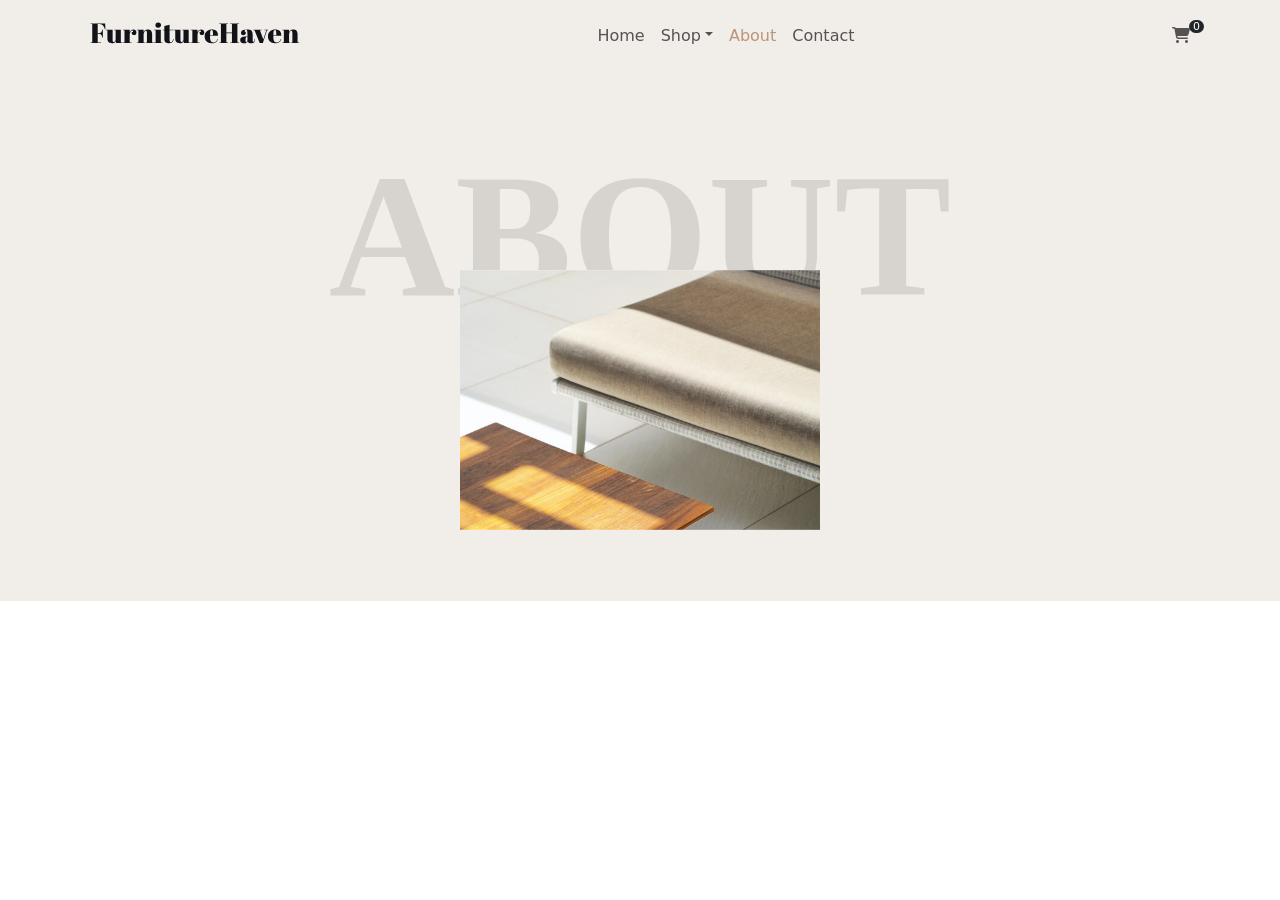
==== about.html @ 2a83204d "add new" ====
<!DOCTYPE html>
<html lang="en">

<head>
  <meta charset="UTF-8" />
  <meta name="viewport" content="width=device-width, initial-scale=1.0" />
  <title>About</title>
  <link rel="stylesheet" href="css/bootstrap.min.css" />
  <link rel="stylesheet" href="https://cdnjs.cloudflare.com/ajax/libs/font-awesome/6.5.2/css/all.min.css" />
  <link rel="stylesheet" href="css/allpage.css">
</head>

<body>

  <div class="main_1">

    <!------------------- header -------------------->

    <nav class="navbar navbar-expand-md header">
      <div class="container">

        <ul class=" one_2 navbar-nav align-items-center">
          <li class="nav-item"><a href="" class="nav-link">
              <img src="images/logo.svg" alt="">
            </a></li>
        </ul>

        <ul class="navbar-nav align-items-center">
          <li class="nav-item"><a href="home.html" class="nav-link">Home</a></li>
          <li class="nav-item dropdown">
            <a href="shop.html" class="nav-link dropdown-toggle" data-bs-toggle="dropdown"
                aria-expanded="false">Shop</a>
            <ul class="dropdown-menu">
                <li><a class="dropdown-item" href="living.html">Living</a></li>
                <li><a class="dropdown-item" href="office.html">Office</a></li>
                <li><a class="dropdown-item" href="bedroom.html">Bedroom</a></li>
                <li><a class="dropdown-item" href="Dining.html">Dining</a></li>
            </ul>
        </li>
          <li class="nav-item"><a href="about.html" class="nav-link" title="color">About</a></li>
          <li class="nav-item"><a href="contact.html" class="nav-link">Contact</a></li>
        </ul>

        <ul class="navbar-nav">
          <li class="nav-item"><a href="" class="nav-link">
              <span class="px-1 rounded-pill bg-dark text-white to">0</span>
              <i class="fa-solid fa-cart-shopping"></i>
            </a></li>
          <!-- <li class="nav-item"><a href="" class="nav-link">𝕯!¥@</a></li> -->
        </ul>

      </div>
    </nav>

    <!-------------------- main section -------------------->

    <div class="aboutmain">
      <div class="textmain d-flex justify-content-center align-items-center ">
        <h1 class="color">
          About
        </h1>
      </div>

      <div class="image11 d-flex justify-content-center">
        <img src="images/bg-11.jpg" alt="" class="bg11 d-flex justify-content-center">
      </div>

    </div>

  </div>

  <!------------------ Abotu Second section -------------------->




<!-------------------- scroll button -------------------->

  <buttom class="btntop text-white"><i class="fa-solid fa-chevron-up"></i></buttom>

  <script src="js/bootstrap.bundle.min.js"></script>
  <script src="js/jquery-3.7.1.min.js"></script>

  <script>
    $(window).scroll(function () {
        if ($(this).scrollTop() >= 100) {
          $(".btntop").fadeIn(200);
        } else {
          $(".btntop").fadeOut(200);
        }
      });
      $(".btntop").click(function () {     
        $("body,html").animate(
          {
            scrollTop: 0,
          },
          500
        );
      });

    
    </script>
    


</body>
</html>
---- css/allpage.css ----
/*Font-family Abril Fatface */
@import url("https://fonts.googleapis.com/css2?family=Abril+Fatface&family=Poppins:ital,wght@0,100;0,200;0,300;0,400;0,500;0,600;0,700;0,800;0,900;1,100;1,200;1,300;1,400;1,500;1,600;1,700;1,800;1,900&display=swap");

/* Font-family  poppins */
@import url("https://fonts.googleapis.com/css2?family=Poppins:ital,wght@0,100;0,200;0,300;0,400;0,500;0,600;0,700;0,800;0,900;1,100;1,200;1,300;1,400;1,500;1,600;1,700;1,800;1,900&display=swap");

@import url("https://fonts.googleapis.com/css2?family=Nunito+Sans:ital,opsz,wght@0,6..12,200..1000;1,6..12,200..1000&display=swap");

@font-face {
  font-family: "poppins";
  src: url("https://fonts.googleapis.com/css2?family=Nunito+Sans:ital,opsz,wght@0,6..12,200..1000;1,6..12,200..1000&display=swap");
}

@font-face {
  font-family: "Abril-fatface";
  src: url("https://fonts.googleapis.com/css2?family=Abril+Fatface&family=Poppins:ital,wght@0,100;0,200;0,300;0,400;0,500;0,600;0,700;0,800;0,900;1,100;1,200;1,300;1,400;1,500;1,600;1,700;1,800;1,900&display=swap");
}



/******************** Header ********************/

.header {
  background-color: #f1eeea;
}

.to {
  position: relative;
  right: 0;
  left: 37px;
  bottom: 11px;
  font-size: 11px;
}

a[title="color"] {
  color: #bc9578;
}

.dropdown-menu {
  border-top: 2px solid #bc9578;
  border-left: none;
  border-right: none;
  border-bottom: none;
  width: 200px;
  border-radius: 0;
}

.navbar-nav .dropdown:hover .dropdown-menu {
  display: block;
  opacity: 1;
}

.navbar-nav .dropdown-item {
  padding: 10px 15px;
}

.navbar-nav .dropdown-item:hover {
  background-color: transparent;
  color: #bc9578;
}

/******************** Home Page ********************/

/******************** Main Section ********************/

.main {
  height: 800px;
  background-color: #f1eeea;
}

.textmain {
  position: relative;
  top: 100px;
}

.textmain .color {
  color: #d7d4d0;
  font-family: "Abril-fatface";
  font-size: 175px;
  line-height: 0.75em;
  font-weight: bold;
}

.image {
  position: relative;
  top: 30px;
}

.img {
  height: 450px;
  width: 450px;
  z-index: 1;
}

/******************** About Section ********************/

.about {
  -border: 1px solid red;
  height: 550px;
  background-color: #f1eeea;
  display: flex;
}

.left {
  width: 50%;
  text-align: end;
  -border: 1px solid red;
}

.lefttext {
  padding: 30px;
  box-sizing: border-box;
}

.ap {
  color: #b89b86;
  font-weight: 400;
  font-size: 18px;
  font-family: "poppins";
}

.h1a {
  font-weight: bold;
  font-family: "Abril-fatface";
}

.right {
  border-left: 1px solid rgba(128, 128, 128, 0.329);
  width: 50%;
}

.righttext {
  padding: 30px;
  padding-top: 170px;
  box-sizing: border-box;
}

.h2ri {
  font-weight: bold;
  font-family: "Abril-fatface";
}

.rip {
  font-family: "poppins";
  color: #6a6f78;
}

/******************** Lightning Solutions Section ********************/

.lightning {
  /* border: 1px solid red;
  height: 700px;
  width: 100%; */
  background-color: #f1eeea;
  overflow: hidden;
}

.lightningleft {
  -border: 1px solid green;
}

.textleftli {
  -border: 1px solid red;
  position: relative;
  top: 50px;
  -left: 30px;
  width: 70%;
}

.lp {
  color: #b89b86;
  font-weight: 400;
  font-size: 18px;
  font-family: "Poppins";
}

.lh {
  font-weight: 600;
  font-family: "Abril-fatface";
  font-size: 50px;
}

.lp1 {
  font-family: "poppins";
  color: #6a6f78;
}

.btn {
  border-radius: 0;
  letter-spacing: 2px;
  font-family: "poppins";
}

.lightningright {
  -border: 1px solid red;
  background: url(/images/bg-05.jpg);
  background-size: 65% 100%;
  background-repeat: no-repeat;
  background-position: right;
}

.lightningright .w {
  padding-top: 110px;
  width: 60%;
  box-sizing: border-box;
}

/******************* Table and Chair Sets **********************/

.TACS {
  -border: 1px solid red;
  height: 650px;
  background: linear-gradient(rgba(0, 0, 0, 0.3), rgba(0, 0, 0, 0.3)),
    url(/images/bg-07.jpg);
  background-position: center left;
  background-repeat: no-repeat;
  background-size: cover;
  background-attachment: fixed;
  position: relative;
}

.tacstext {
  -border: 1px solid red;
  width: 50%;
  position: absolute;
  right: 0;
  top: 150px;
}

.TACS-p {
  font-family: "poppins";
}

.TACS-h1 {
  line-height: 0.85em;
  text-transform: uppercase;
  font-size: 4.25rem;
  font-family: "Abril Fatface";
  letter-spacing: 10px 10px;
}

.TACS-h3 {
  line-height: 1.2em;
  font-family: "Abril Fatface";
  font-size: 1.75rem;
}

.btnb1:hover {
  background-color: white;
  color: black !important;
}

/******************* Popular Products **********************/

.Popular {
  height: 850px;
  background-color: #f1eeea;
  -border: 1px solid red;
}

.top {
  -border: 1px solid red;
  height: 200px;
}

.top-p {
  color: #b89b86;
  font-size: 18px;
  text-transform: uppercase;
  letter-spacing: 2px;
  font-family: "poppins";
}

.top-h1 {
  line-height: 0.85em;
  text-transform: uppercase;
  font-size: 4.25rem;
  font-family: "Abril Fatface";
  letter-spacing: 10px 10px;
  font-weight: 400;
}

.textP {
  font-size: 14px;
  font-family: "poppins";
  color: #6a6f78;
}

.texth2__ {
  font-family: "Abril Fatface";
  font-size: 20px;
}

.i {
  font-size: 14px;
  color: #b89b86;
}

.stfont {
  font-weight: 600;
  color: #6a6f78;
  font-size: 14px;
  font-family: "poppins";
}

.imgbox {
  position: relative;
}

.T3 {
  font-weight: 500;
  color: #6a6f78;
  background-color: #f1eeea;
  position: absolute;
  top: 20px;
  left: 15px;

}

.T33 {
  color: #6a6f78;
  background-color: #f1eeea;
  position: absolute;
  top: 15px;
  right: 15px;
  display: none;
}

.imgbox:hover .T33 {
  display: block;
}

/******************* Quality Craftsmanship **********************/

.qmain {
  height: 870px;
  background-color: #f1eeea;
  display: inline-block;
  width: 100%;
  -border: 1px solid red;
}

.qdiv {
  height: 60%;
  background-color: white;
}

.pqc {
  color: #b89b86;
  font-size: 18px;
  text-transform: uppercase;
  letter-spacing: 2px;
  font-family: "poppins";
  box-sizing: border-box;
  -border: 1px solid red;
  padding-right: 30px;
}

.h1dr {
  font-size: 45px;
  text-transform: uppercase;
  font-family: "Abril Fatface";
  -border: 1px solid red;
  font-size: 57px;
  font-weight: 400;
  line-height: 0.90em;
  box-sizing: border-box;
  padding: 30px;
  padding-top: 0;
}

.box2 {
  position: relative;
  right: 40px;
  top: 2px;
  bottom: 0;
  width: 580px;
  height: 590px;
  background-color: white;
  -border: 1px solid red;
}

.boxxx {
  -border: 1px solid red;
  height: 95%;
  box-sizing: border-box;
  padding: 70px;
}

.imgdiv {
  -border: 1px solid red;
  position: absolute;
  z-index: 1;
}

.imgRight {
  margin-left: -10px;
  -border: 1px solid red;
  object-fit: cover;
  height: 501.28PX;
}

.pbox {
  -border: 1px solid red;
  margin-bottom: 50px;
  box-sizing: border-box;
  padding: 30px;
}

.pcls {
  font-size: 16px;
  font-family: "poppins";
  color: #6a6f78;
}

.textxx {
  padding-top: 10px;
  box-sizing: border-box;
  -border: 1px solid red;
  font-family: "Abril Fatface";
  letter-spacing: 10px 10px;
  font-weight: 400;
  font-size: 50px;
}

/********************* Discover Your Perfect Set *********************/

.DYPS {
  -border: 1px solid red;
  height: 600px;
  background: linear-gradient(rgba(0, 0, 0, 0.3), rgba(0, 0, 0, 0.3)),
    url(/images/bg-03.jpg);
  background-position: center left;
  background-repeat: no-repeat;
  background-size: cover;
  background-attachment: fixed;
  position: relative;
  display: flex;
  justify-content: center;
  align-items: center;
}

.dypstexts {
  -border: 1px solid red;

  text-align: center;
}

.dyps-p {
  font-size: 18px;
  font-family: "poppins";
}

.dyps-h1 {
  line-height: 0.90em;
  font-size: 65px;
  text-transform: uppercase;
  font-family: "Abril Fatface";
}

/******************** Popular Products 2 ********************/

.Popular_1 {
  height: 770px;
  background-color: #f1eeea;
  -border: 1px solid green;
}

.Popular__2 {
  height: 650px;
  background-color: #f1eeea;
  -border: 1px solid red;
}

/********************* Explore *********************/

.Explore {
  -border: 1px solid red;
  height: 600px;
  background: linear-gradient(rgba(0, 0, 0, 0.3), rgba(0, 0, 0, 0.3)),
    url(/images/bg-02.jpg);
  background-position: center left;
  background-repeat: no-repeat;
  background-size: cover;
  background-attachment: fixed;
  position: relative;
  display: flex;
  justify-content: left;
  align-items: center;
}

.dypstexts {
  -border: 1px solid red;
  text-align: left;
}


/******************** footer ********************/

.footer {
  border-bottom: 1px solid #6a6f7850;
  height: 120px;
}

.h {
  color: #a47e62;
  font-size: 18px;
  font-weight: 400;
}

.icon {
  color: black;
  font-size: 18px;
}

.icon:hover {
  color: #a47e62;
}



/******************************** SHOP PAGE  ********************************/


.shopmain {
  height: 450px;
  background-color: #f1eeea;
}

.textmain .color {
  color: #d7d4d0;
  font-family: "Abril-fatface";
  font-size: 175px;
  line-height: 0.75em;
  font-weight: bold;
  text-transform: uppercase;
}

.Popular {
  height: fit-content;
  background-color: #f1eeea;
  -border: 1px solid red;
}


/******************************** ABOUT PAGE  ********************************/


.aboutmain {
  height: 530px;
  background-color: #f1eeea;
}

.image11 {
  position: relative;
  top: 60px;
}

.bg11 {
  height: 260px;
  width: 360px;
  z-index: 1;
}


/* scroll button */

.btntop {
  padding: 5px 8px;
  background: #a47e62;
  display: none;
  z-index: 10;
  position: fixed;
  bottom: 30px;
  right: 20px;
  cursor: pointer;
}
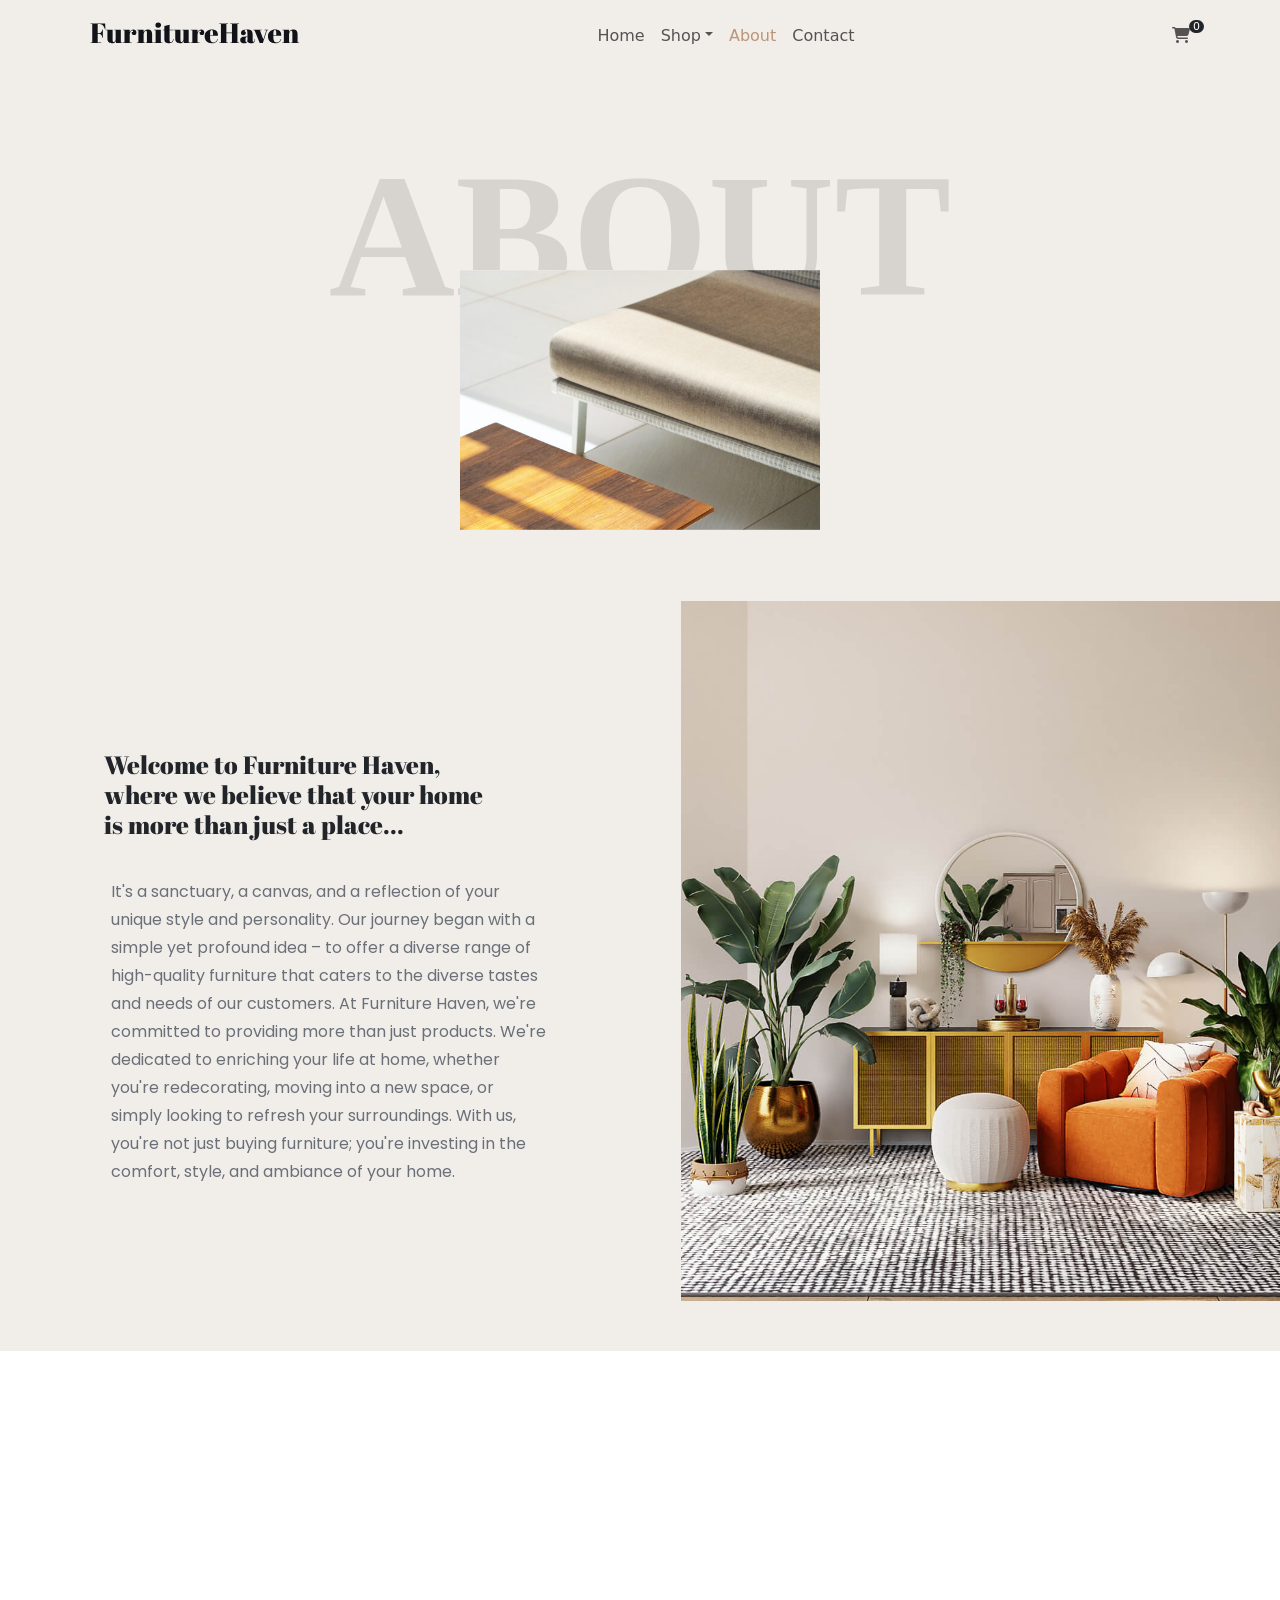
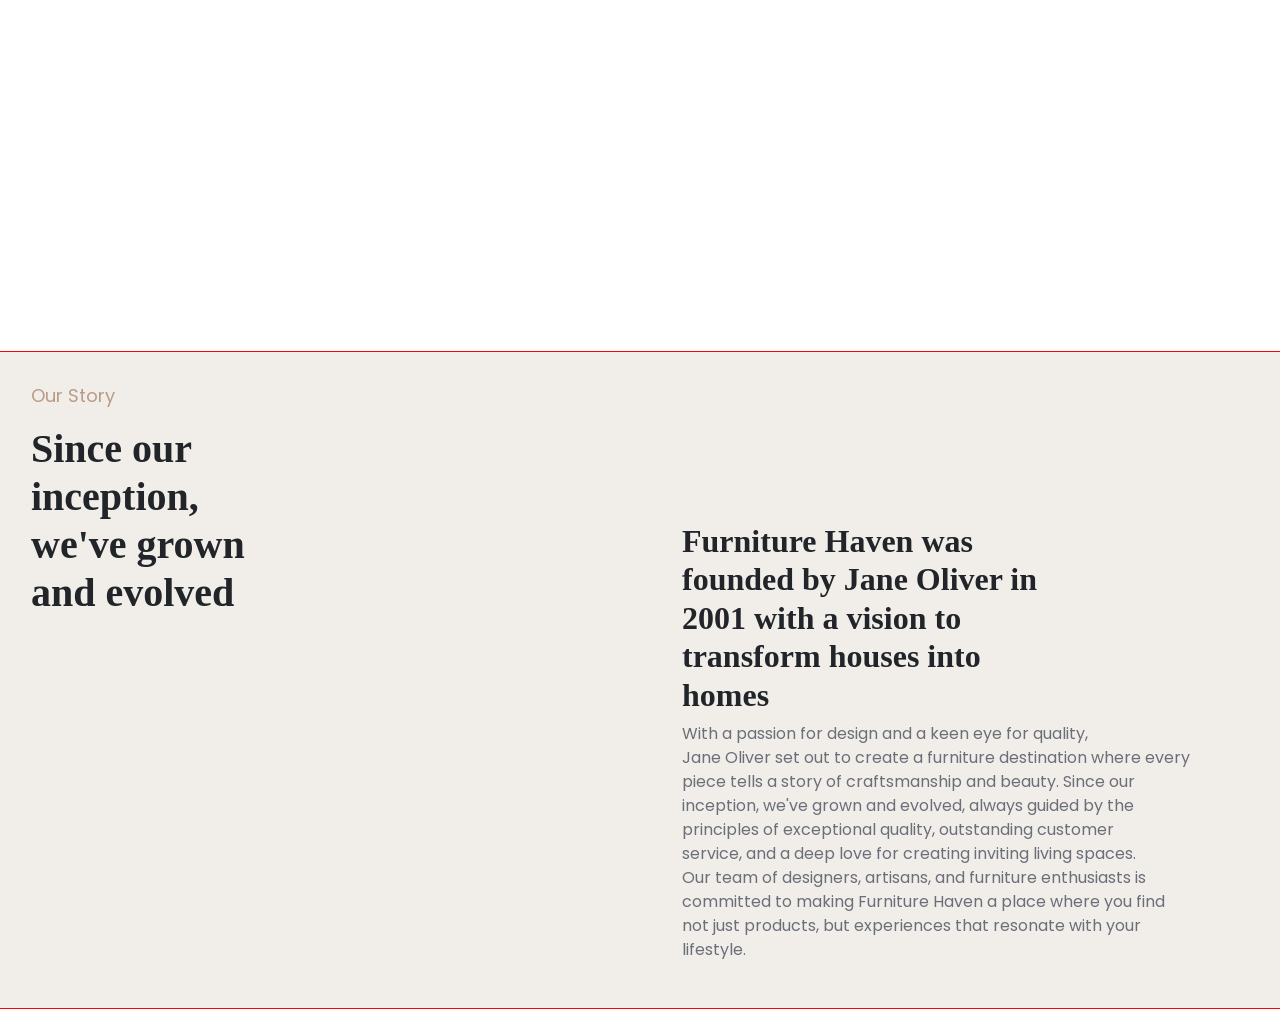
==== commit 58ee1bde: "about page add" ====
--- a/about.html
+++ b/about.html
@@ -1,95 +1,193 @@
 <!DOCTYPE html>
 <html lang="en">
-
-<head>
-  <meta charset="UTF-8" />
-  <meta name="viewport" content="width=device-width, initial-scale=1.0" />
-  <title>About</title>
-  <link rel="stylesheet" href="css/bootstrap.min.css" />
-  <link rel="stylesheet" href="https://cdnjs.cloudflare.com/ajax/libs/font-awesome/6.5.2/css/all.min.css" />
-  <link rel="stylesheet" href="css/allpage.css">
-</head>
-
-<body>
-
-  <div class="main_1">
-
-    <!------------------- header -------------------->
-
-    <nav class="navbar navbar-expand-md header">
-      <div class="container">
-
-        <ul class=" one_2 navbar-nav align-items-center">
-          <li class="nav-item"><a href="" class="nav-link">
-              <img src="images/logo.svg" alt="">
-            </a></li>
-        </ul>
-
-        <ul class="navbar-nav align-items-center">
-          <li class="nav-item"><a href="home.html" class="nav-link">Home</a></li>
-          <li class="nav-item dropdown">
-            <a href="shop.html" class="nav-link dropdown-toggle" data-bs-toggle="dropdown"
-                aria-expanded="false">Shop</a>
-            <ul class="dropdown-menu">
+  <head>
+    <meta charset="UTF-8" />
+    <meta name="viewport" content="width=device-width, initial-scale=1.0" />
+    <title>About</title>
+    <link rel="stylesheet" href="css/bootstrap.min.css" />
+    <link
+      rel="stylesheet"
+      href="https://cdnjs.cloudflare.com/ajax/libs/font-awesome/6.5.2/css/all.min.css"
+    />
+    <link rel="stylesheet" href="css/allpage.css" />
+  </head>
+
+  <body>
+    <div class="main_1">
+      <!------------------- header -------------------->
+
+      <nav class="navbar navbar-expand-md header">
+        <div class="container">
+          <ul class="one_2 navbar-nav align-items-center">
+            <li class="nav-item">
+              <a href="" class="nav-link">
+                <img src="images/logo.svg" alt="" />
+              </a>
+            </li>
+          </ul>
+
+          <ul class="navbar-nav align-items-center">
+            <li class="nav-item">
+              <a href="home.html" class="nav-link">Home</a>
+            </li>
+            <li class="nav-item dropdown">
+              <a
+                href="shop.html"
+                class="nav-link dropdown-toggle"
+                data-bs-toggle="dropdown"
+                aria-expanded="false"
+                >Shop</a
+              >
+              <ul class="dropdown-menu">
                 <li><a class="dropdown-item" href="living.html">Living</a></li>
                 <li><a class="dropdown-item" href="office.html">Office</a></li>
-                <li><a class="dropdown-item" href="bedroom.html">Bedroom</a></li>
+                <li>
+                  <a class="dropdown-item" href="bedroom.html">Bedroom</a>
+                </li>
                 <li><a class="dropdown-item" href="Dining.html">Dining</a></li>
-            </ul>
-        </li>
-          <li class="nav-item"><a href="about.html" class="nav-link" title="color">About</a></li>
-          <li class="nav-item"><a href="contact.html" class="nav-link">Contact</a></li>
-        </ul>
-
-        <ul class="navbar-nav">
-          <li class="nav-item"><a href="" class="nav-link">
-              <span class="px-1 rounded-pill bg-dark text-white to">0</span>
-              <i class="fa-solid fa-cart-shopping"></i>
-            </a></li>
-          <!-- <li class="nav-item"><a href="" class="nav-link">𝕯!¥@</a></li> -->
-        </ul>
-
-      </div>
-    </nav>
-
-    <!-------------------- main section -------------------->
-
-    <div class="aboutmain">
-      <div class="textmain d-flex justify-content-center align-items-center ">
-        <h1 class="color">
-          About
+              </ul>
+            </li>
+            <li class="nav-item">
+              <a href="about.html" class="nav-link" title="color">About</a>
+            </li>
+            <li class="nav-item">
+              <a href="contact.html" class="nav-link">Contact</a>
+            </li>
+          </ul>
+
+          <ul class="navbar-nav">
+            <li class="nav-item">
+              <a href="" class="nav-link">
+                <span class="px-1 rounded-pill bg-dark text-white to">0</span>
+                <i class="fa-solid fa-cart-shopping"></i>
+              </a>
+            </li>
+            <!-- <li class="nav-item"><a href="" class="nav-link">𝕯!¥@</a></li> -->
+          </ul>
+        </div>
+      </nav>
+
+      <!-------------------- main section -------------------->
+
+      <div class="aboutmain">
+        <div class="textmain d-flex justify-content-center align-items-center">
+          <h1 class="color">About</h1>
+        </div>
+
+        <div class="image11 d-flex justify-content-center">
+          <img
+            src="images/bg-11.jpg"
+            alt=""
+            class="bg11 d-flex justify-content-center"
+          />
+        </div>
+      </div>
+    </div>
+
+    <!------------------ Abotu Second section -------------------->
+
+    <div class="row ass">
+      <div class="col-md-6">
+        <div class="coltext">
+          <h5 class="h5A">
+            Welcome to Furniture Haven,<br />
+            where we believe that your home <br />
+            is more than just a place...
+          </h5>
+          <p class="pA">
+            It's a sanctuary, a canvas, and a reflection of your <br />
+            unique style and personality. Our journey began with a <br />
+            simple yet profound idea – to offer a diverse range of <br />
+            high-quality furniture that caters to the diverse tastes <br />
+            and needs of our customers. At Furniture Haven, we're <br />
+            committed to providing more than just products. We're <br />
+            dedicated to enriching your life at home, whether <br />
+            you're redecorating, moving into a new space, or <br />
+            simply looking to refresh your surroundings. With us, <br />
+            you're not just buying furniture; you're investing in the <br />
+            comfort, style, and ambiance of your home.
+          </p>
+        </div>
+      </div>
+      <div class="col-md-6">
+        <img src="images/bg-06.jpg" height="700" width="100%" alt="" />
+      </div>
+    </div>
+
+    <!-------------------- Discover Your Perfect Collections -------------------->
+
+    <div class="DYPC">
+      <div class="dypstexts">
+        <p class="text-white dyps-p pb-1 text-center">
+          Discover Your Perfect Collections
+        </p>
+        <h1 class="dyps-h1 text-white pb-3 text-center">
+          Furniture Haven <br />
+          understands the art<br />
+          of creating spaces <br />
+          that inspire <br />
+          emotions...
         </h1>
       </div>
-
-      <div class="image11 d-flex justify-content-center">
-        <img src="images/bg-11.jpg" alt="" class="bg11 d-flex justify-content-center">
-      </div>
-
-    </div>
-
-  </div>
-
-  <!------------------ Abotu Second section -------------------->
-
-
-
-
-<!-------------------- scroll button -------------------->
-
-  <buttom class="btntop text-white"><i class="fa-solid fa-chevron-up"></i></buttom>
-
-  <script src="js/bootstrap.bundle.min.js"></script>
-  <script src="js/jquery-3.7.1.min.js"></script>
-
-  <script>
-    $(window).scroll(function () {
+    </div>
+
+    <!-------------------- About Our Story -------------------->
+
+    <div class="row AOS">
+      <div class="col-md-6 AOSL">
+        <div class="lefttext">
+          <p class="ap">Our Story</p>
+          <h1 class="h1a">
+            Since our <br />
+            inception, <br />
+            we've grown <br />
+            and evolved
+          </h1>
+        </div>
+      </div>
+      <div class="col-md-6">
+        <div class="righttext">
+          <h2 class="h2ri">
+            Furniture Haven was<br />
+            founded by Jane Oliver in <br />
+            2001 with a vision to <br />
+            transform houses into <br />
+            homes
+          </h2>
+          <p class="rip">
+            With a passion for design and a keen eye for quality, <br />Jane
+            Oliver set out to create a furniture destination where every <br />
+            piece tells a story of craftsmanship and beauty. Since our <br />
+            inception, we've grown and evolved, always guided by the <br />
+            principles of exceptional quality, outstanding customer <br />
+            service, and a deep love for creating inviting living spaces. <br />
+            Our team of designers, artisans, and furniture enthusiasts is <br />
+            committed to making Furniture Haven a place where you find <br />not
+            just products, but experiences that resonate with your <br />
+            lifestyle.
+          </p>
+        </div>
+      </div>
+    </div>
+
+    <!-------------------- scroll button -------------------->
+
+    <buttom class="btntop text-white"
+      ><i class="fa-solid fa-chevron-up"></i
+    ></buttom>
+
+    <script src="js/bootstrap.bundle.min.js"></script>
+    <script src="js/jquery-3.7.1.min.js"></script>
+
+    <script>
+      $(window).scroll(function () {
         if ($(this).scrollTop() >= 100) {
           $(".btntop").fadeIn(200);
         } else {
           $(".btntop").fadeOut(200);
         }
       });
-      $(".btntop").click(function () {     
+      $(".btntop").click(function () {
         $("body,html").animate(
           {
             scrollTop: 0,
@@ -97,11 +195,6 @@
           500
         );
       });
-
-    
     </script>
-    
-
-
-</body>
-</html>+  </body>
+</html>
--- a/css/allpage.css
+++ b/css/allpage.css
@@ -15,8 +15,6 @@
   font-family: "Abril-fatface";
   src: url("https://fonts.googleapis.com/css2?family=Abril+Fatface&family=Poppins:ital,wght@0,100;0,200;0,300;0,400;0,500;0,600;0,700;0,800;0,900;1,100;1,200;1,300;1,400;1,500;1,600;1,700;1,800;1,900&display=swap");
 }
-
-
 
 /******************** Header ********************/
 
@@ -151,6 +149,7 @@
   /* border: 1px solid red;
   height: 700px;
   width: 100%; */
+  width: 1361px;
   background-color: #f1eeea;
   overflow: hidden;
 }
@@ -314,7 +313,6 @@
   position: absolute;
   top: 20px;
   left: 15px;
-
 }
 
 .T33 {
@@ -363,7 +361,7 @@
   -border: 1px solid red;
   font-size: 57px;
   font-weight: 400;
-  line-height: 0.90em;
+  line-height: 0.9em;
   box-sizing: border-box;
   padding: 30px;
   padding-top: 0;
@@ -397,7 +395,7 @@
   margin-left: -10px;
   -border: 1px solid red;
   object-fit: cover;
-  height: 501.28PX;
+  height: 501.28px;
 }
 
 .pbox {
@@ -452,7 +450,7 @@
 }
 
 .dyps-h1 {
-  line-height: 0.90em;
+  line-height: 0.9em;
   font-size: 65px;
   text-transform: uppercase;
   font-family: "Abril Fatface";
@@ -494,7 +492,6 @@
   text-align: left;
 }
 
-
 /******************** footer ********************/
 
 .footer {
@@ -517,10 +514,7 @@
   color: #a47e62;
 }
 
-
-
 /******************************** SHOP PAGE  ********************************/
-
 
 .shopmain {
   height: 450px;
@@ -542,9 +536,7 @@
   -border: 1px solid red;
 }
 
-
 /******************************** ABOUT PAGE  ********************************/
-
 
 .aboutmain {
   height: 530px;
@@ -562,8 +554,68 @@
   z-index: 1;
 }
 
-
-/* scroll button */
+/******************** Abotu Second section ********************/
+
+.ass {
+  height: 750px;
+  width: 1361px;
+  background-color: #f1eeea;
+}
+
+.coltext {
+  -border: 1px solid red;
+  height: 750px;
+  justify-content: center;
+  display: flex;
+  flex-direction: column;
+}
+
+.h5A {
+  -border: 1px solid red;
+  line-height: 30px;
+  font-size: 25px;
+  display: flex;
+  padding-right: 70px;
+  justify-content: center;
+  font-family: "Abril Fatface";
+}
+
+.pA {
+  -border: 1px solid red;
+  line-height: 28px;
+  color: #6a6f78;
+  display: flex;
+  justify-content: center;
+  font-family: "poppins";
+  margin-top: 30px;
+}
+
+/******************** Discover Your Perfect Collections ********************/
+
+.DYPC {
+  -border: 1px solid red;
+  height: 600px;
+  background: linear-gradient(rgba(0, 0, 0, 0.3), rgba(0, 0, 0, 0.3)),
+    url(/images/bg-08.jpg);
+  background-position: center left;
+  background-repeat: no-repeat;
+  background-size: cover;
+  background-attachment: fixed;
+  position: relative;
+  display: flex;
+  justify-content: center;
+  align-items: center;
+}
+
+/******************** About Our Story ********************/
+
+.AOS {
+  border: 1px solid red;
+  background-color: #f1eeea;
+}
+.AOSL {
+}
+/******************** scroll button ********************/
 
 .btntop {
   padding: 5px 8px;
@@ -574,4 +626,4 @@
   bottom: 30px;
   right: 20px;
   cursor: pointer;
-}+}
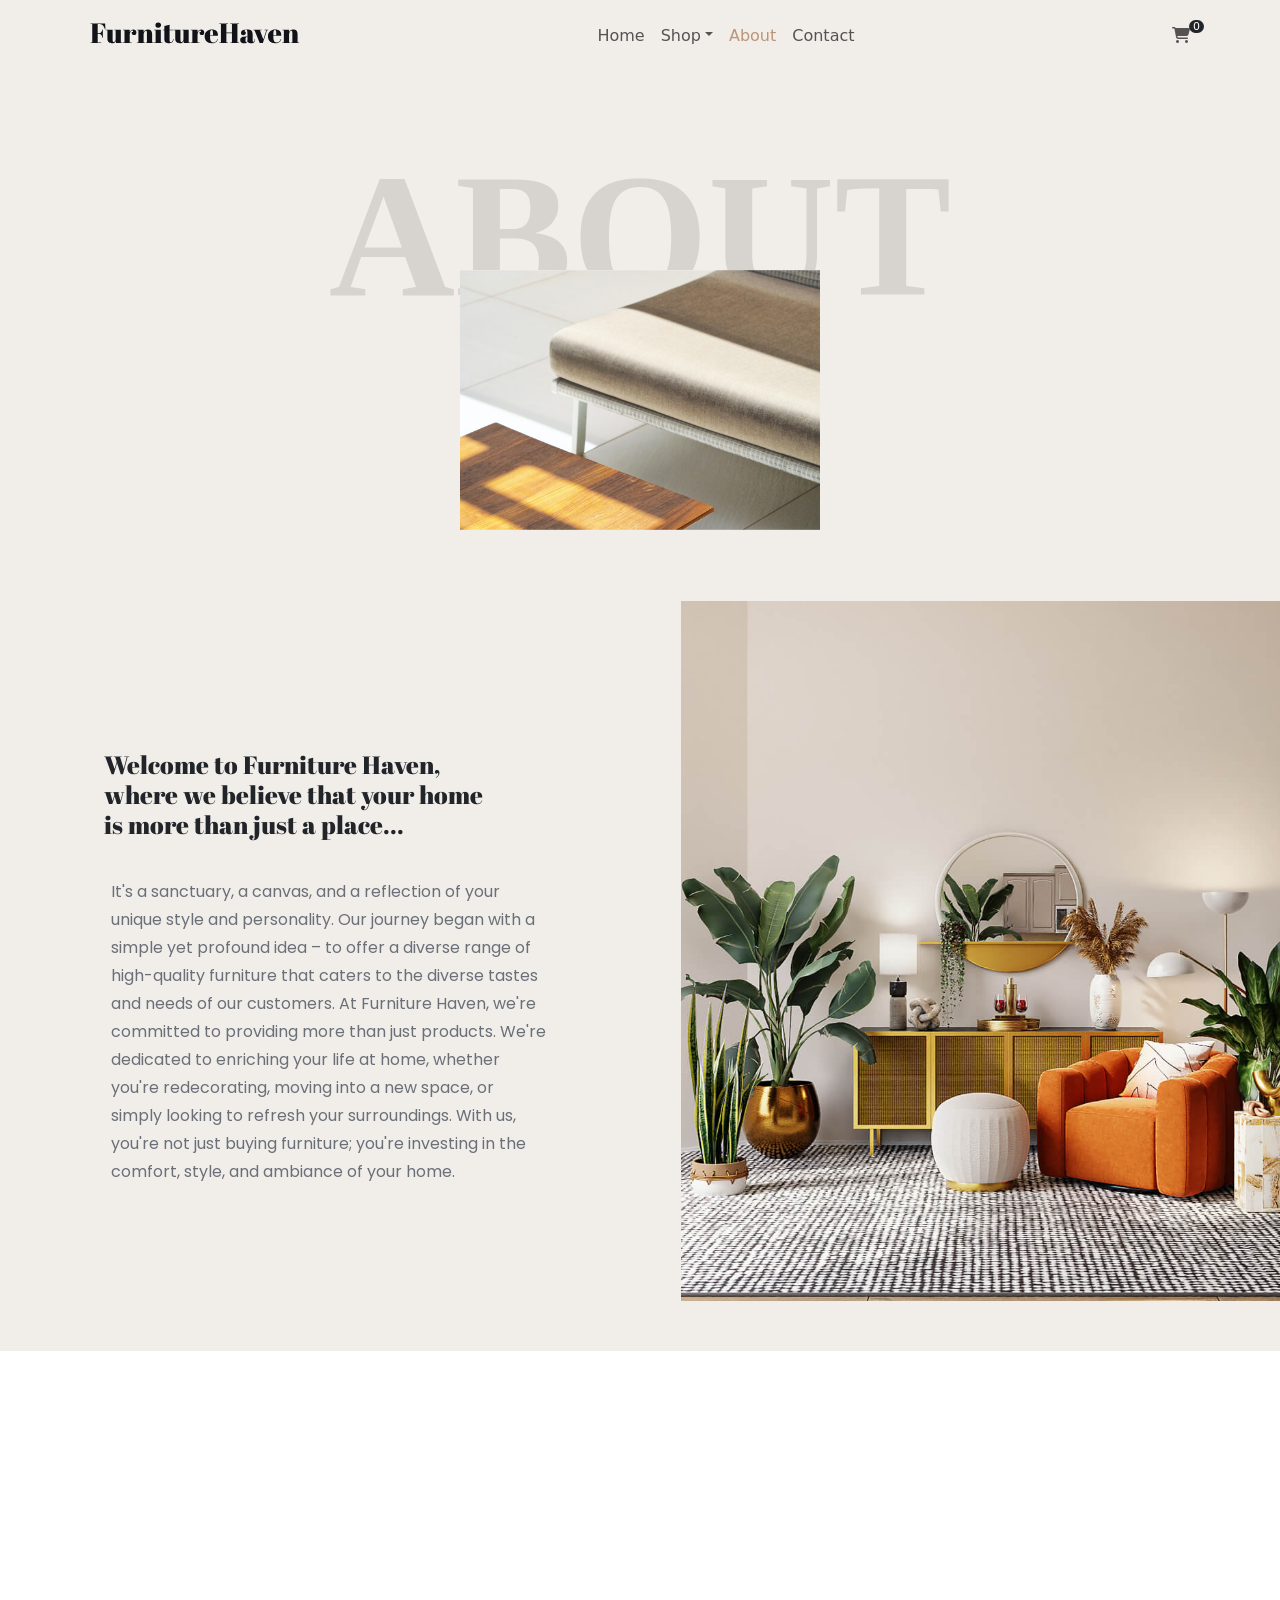
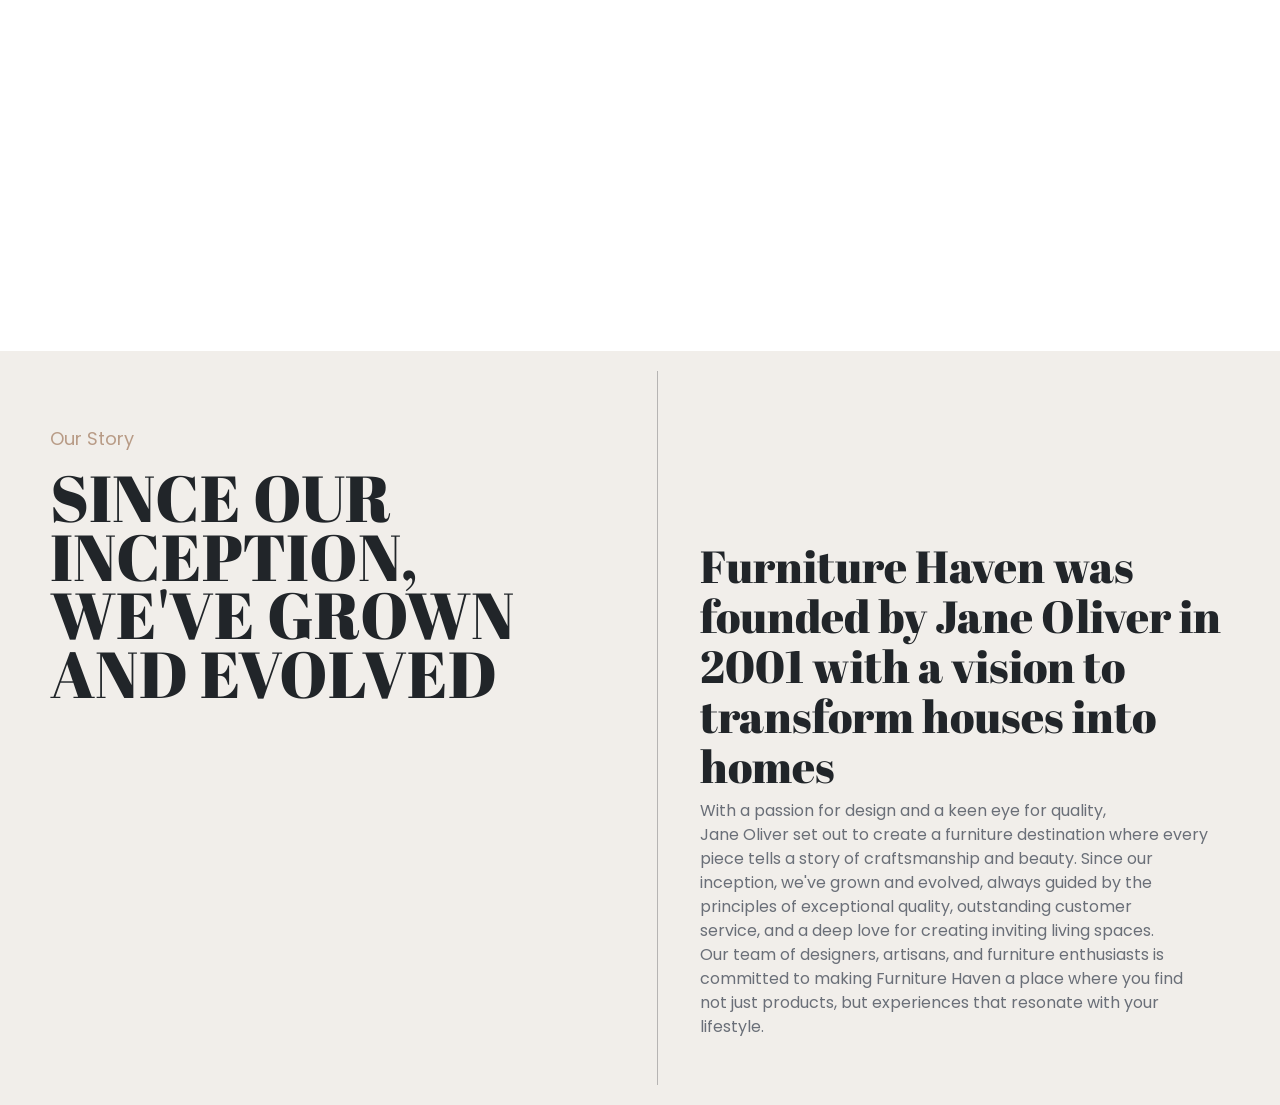
==== commit 182bb0b8: "add" ====
--- a/about.html
+++ b/about.html
@@ -133,39 +133,45 @@
 
     <!-------------------- About Our Story -------------------->
 
-    <div class="row AOS">
-      <div class="col-md-6 AOSL">
-        <div class="lefttext">
-          <p class="ap">Our Story</p>
-          <h1 class="h1a">
-            Since our <br />
-            inception, <br />
-            we've grown <br />
-            and evolved
-          </h1>
-        </div>
-      </div>
-      <div class="col-md-6">
-        <div class="righttext">
-          <h2 class="h2ri">
-            Furniture Haven was<br />
-            founded by Jane Oliver in <br />
-            2001 with a vision to <br />
-            transform houses into <br />
-            homes
-          </h2>
-          <p class="rip">
-            With a passion for design and a keen eye for quality, <br />Jane
-            Oliver set out to create a furniture destination where every <br />
-            piece tells a story of craftsmanship and beauty. Since our <br />
-            inception, we've grown and evolved, always guided by the <br />
-            principles of exceptional quality, outstanding customer <br />
-            service, and a deep love for creating inviting living spaces. <br />
-            Our team of designers, artisans, and furniture enthusiasts is <br />
-            committed to making Furniture Haven a place where you find <br />not
-            just products, but experiences that resonate with your <br />
-            lifestyle.
-          </p>
+    <div class="mainAOS">
+      <div class="row AOS">
+        <div class="col-md-6 AOSL">
+          <div class="lefttext mt-4">
+            <p class="ap">Our Story</p>
+            <h1 class="h1aA">
+              Since our <br />
+              inception, <br />
+              we've grown <br />
+              and evolved
+            </h1>
+          </div>
+        </div>
+        <div class="col-md-6">
+          <div class="righttext">
+            <h2 class="h2riA">
+              Furniture Haven was<br />
+              founded by Jane Oliver in <br />
+              2001 with a vision to <br />
+              transform houses into <br />
+              homes
+            </h2>
+            <p class="rip">
+              With a passion for design and a keen eye for quality, <br />Jane
+              Oliver set out to create a furniture destination where every
+              <br />
+              piece tells a story of craftsmanship and beauty. Since our <br />
+              inception, we've grown and evolved, always guided by the <br />
+              principles of exceptional quality, outstanding customer <br />
+              service, and a deep love for creating inviting living spaces.
+              <br />
+              Our team of designers, artisans, and furniture enthusiasts is
+              <br />
+              committed to making Furniture Haven a place where you find
+              <br />not just products, but experiences that resonate with your
+              <br />
+              lifestyle.
+            </p>
+          </div>
         </div>
       </div>
     </div>
--- a/css/allpage.css
+++ b/css/allpage.css
@@ -608,12 +608,31 @@
 }
 
 /******************** About Our Story ********************/
-
+.mainAOS {
+  padding: 20px;
+  background-color: #f1eeea;
+  -border: 1px solid red;
+}
 .AOS {
-  border: 1px solid red;
+  width: 1300px;
+  -border: 1px solid red;
   background-color: #f1eeea;
 }
 .AOSL {
+  border-right: 1px solid rgba(128, 128, 128, 0.521);
+}
+
+.h1aA {
+  line-height: 0.9em;
+  font-size: 65px;
+  text-transform: uppercase;
+  font-family: "Abril Fatface";
+}
+
+.h2riA {
+  font-size: 45px;
+  line-height: 50px;
+  font-family: "Abril Fatface";
 }
 /******************** scroll button ********************/
 
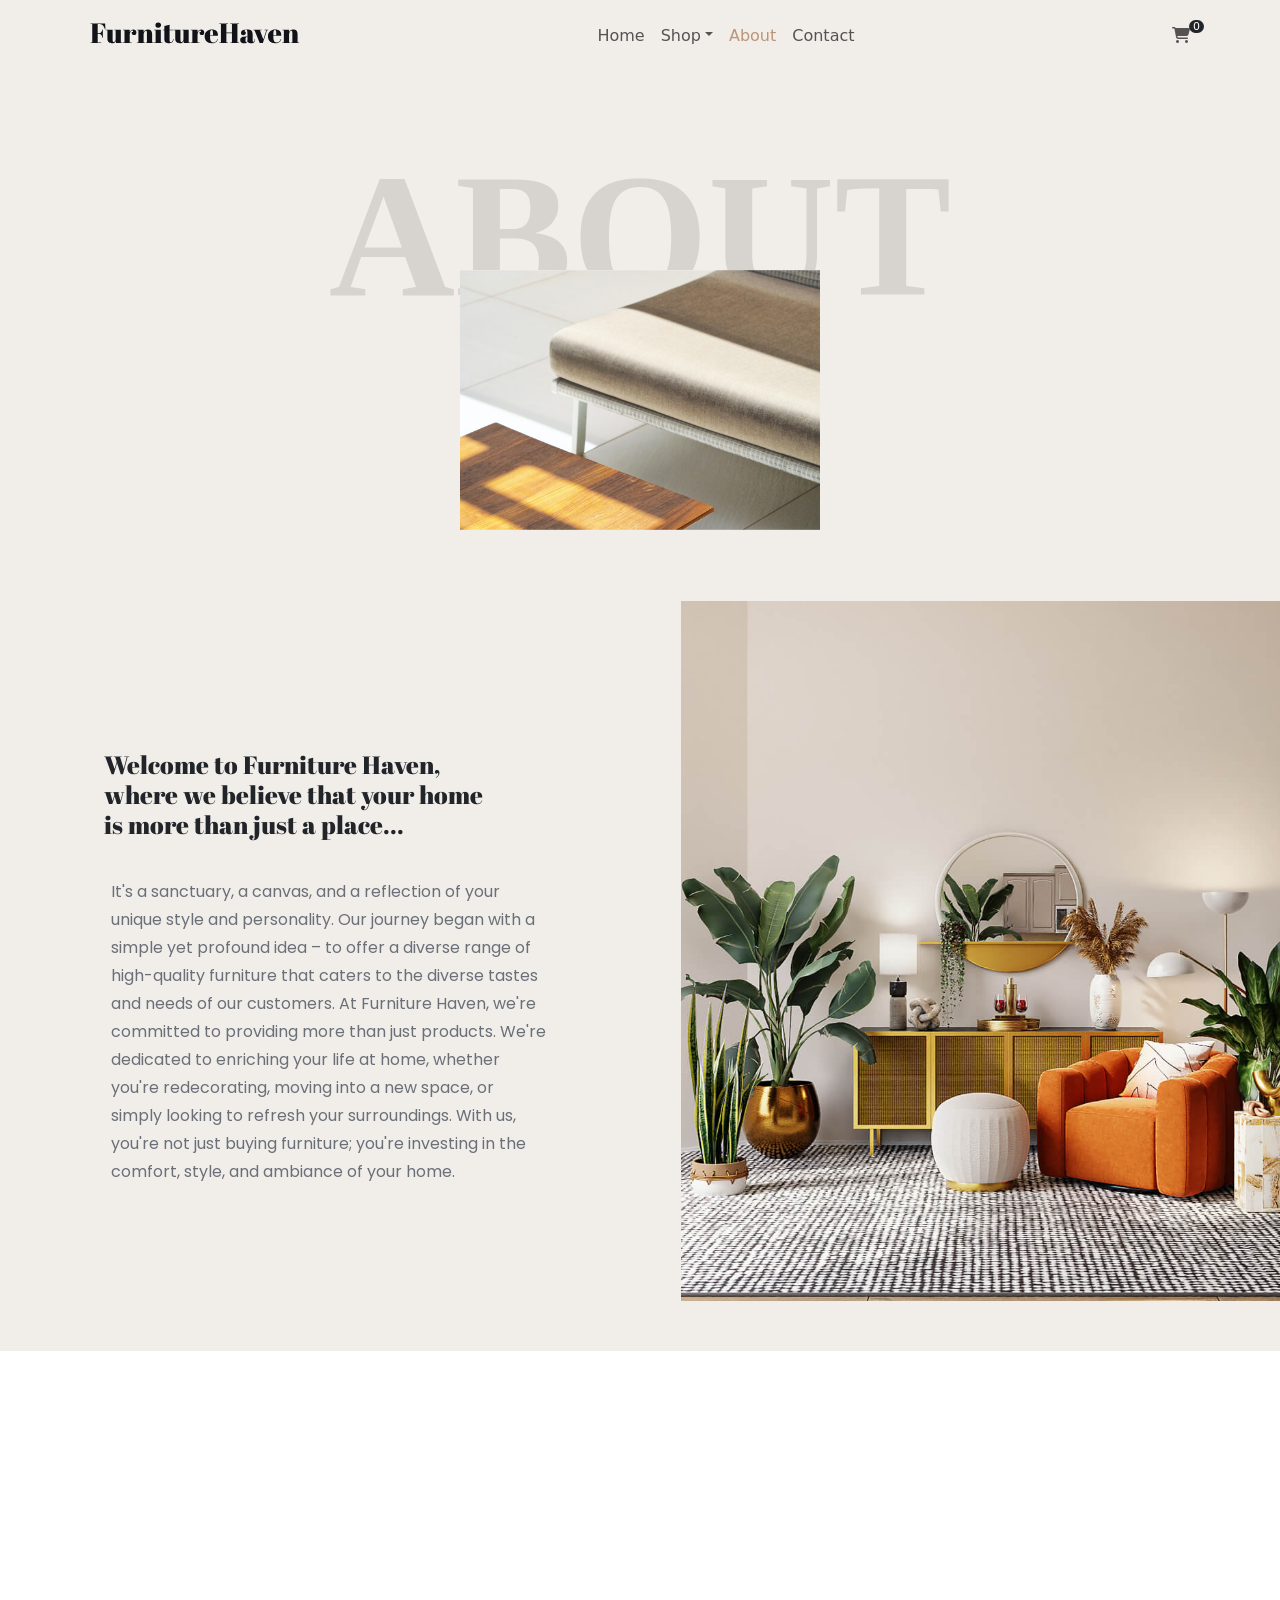
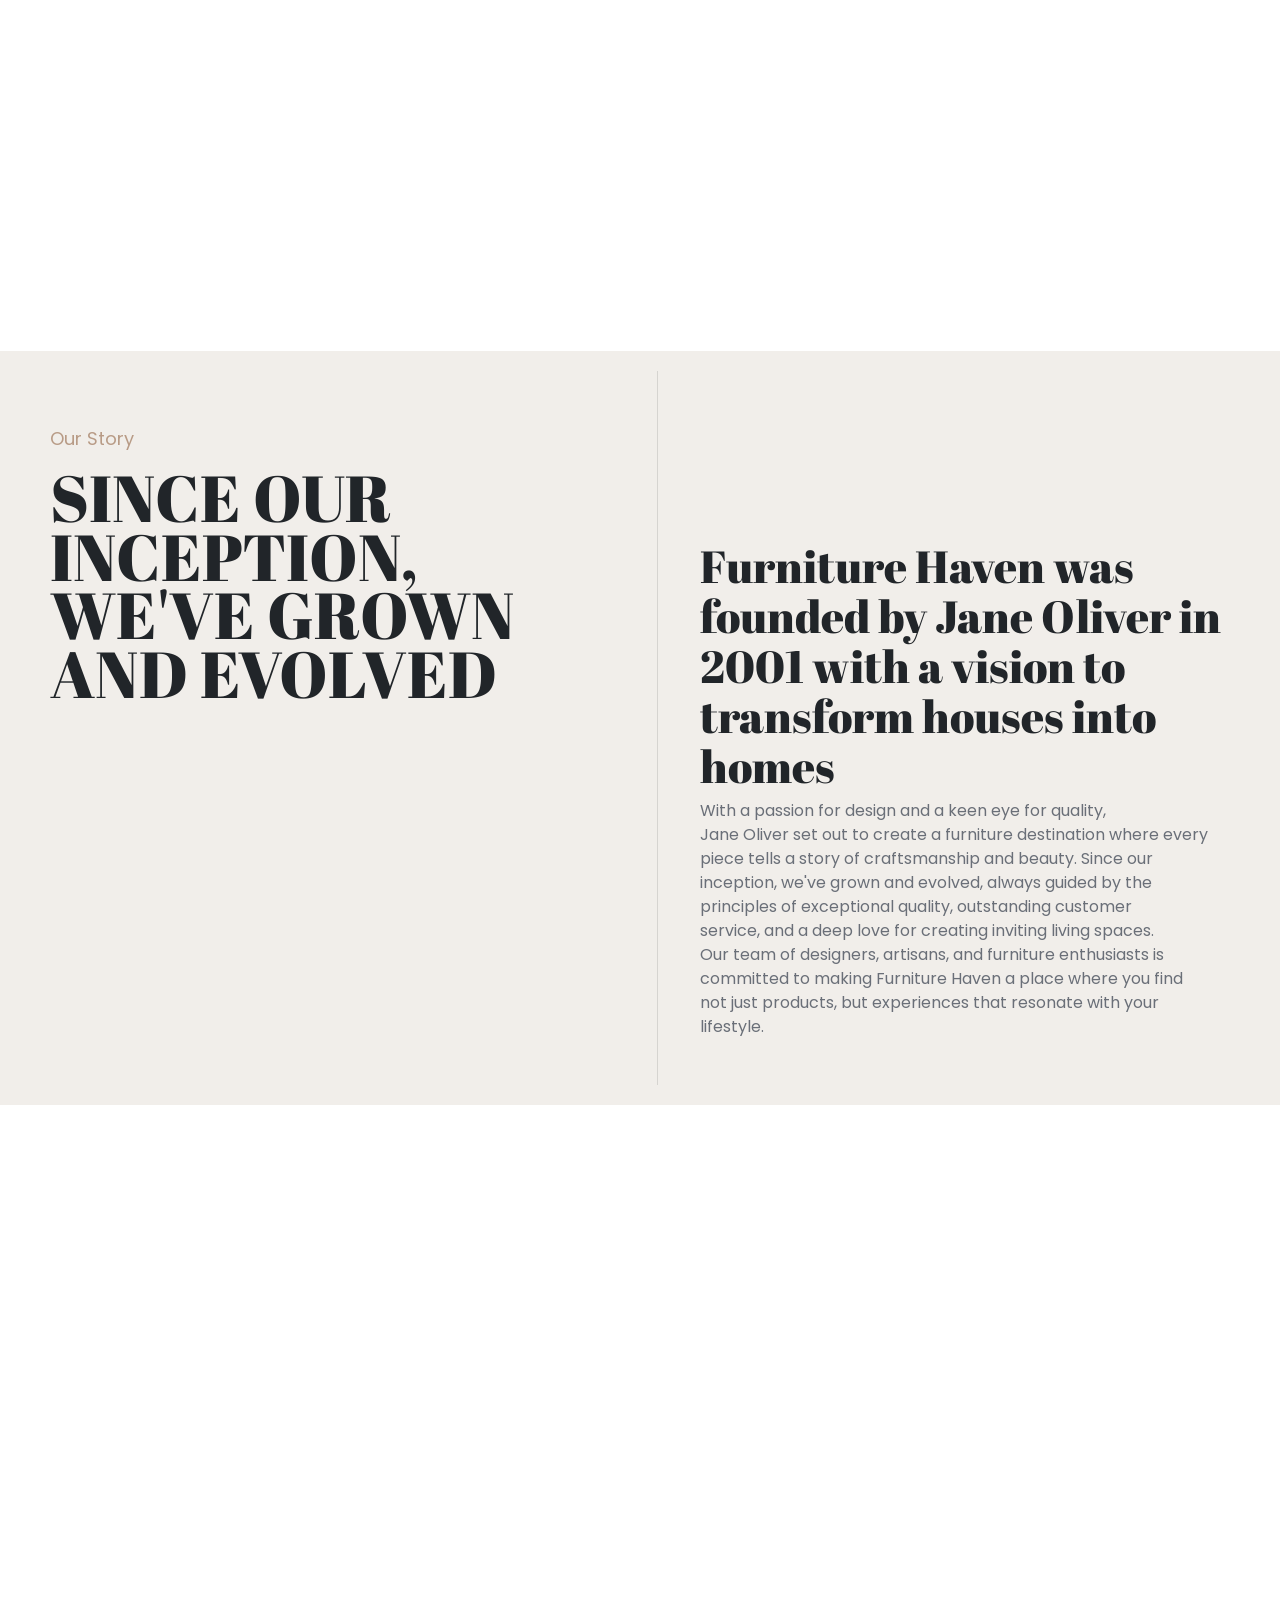
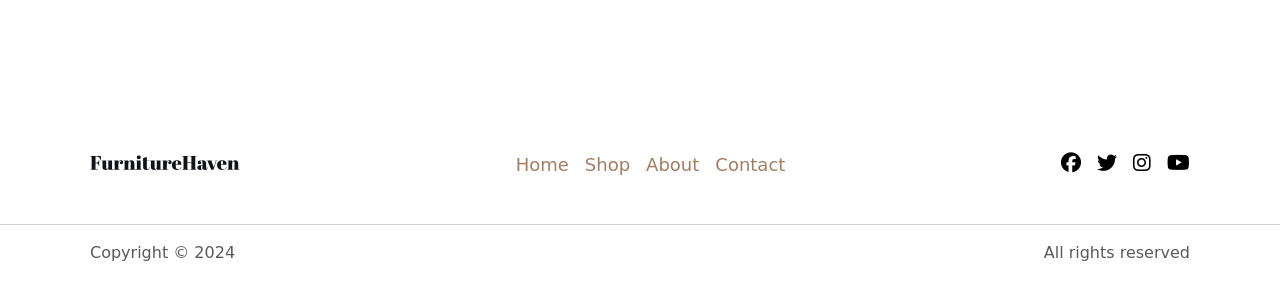
==== commit db2548b5: "add contact page" ====
--- a/about.html
+++ b/about.html
@@ -176,6 +176,77 @@
       </div>
     </div>
 
+
+      <!-------------------- Explore -------------------->
+
+  <div class="Explore2 ">
+    <div class="dypstexts container">
+      <p class="text-white dyps-p pb-2">
+        Explore
+      </p>
+      <h1 class="dyps-h1 text-white pb-3">
+        Ready to  <br>
+        transform  <br>
+        your living <br>
+        space?
+      </h1>
+      <button class="btn btn-lg btn-white border border-white text-white p-2 btnb1">
+        SHOP NOW
+      </button>
+    </div>
+  </div>
+
+  <!-------------------- footer -------------------->
+
+  <nav class="navbar navbar-expand-md footer">
+    <div class="container">
+
+      <ul class="navbar-nav align-items-center">
+        <li class="nav-item"><a href="" class="nav-link">
+            <img src="images/logo.svg" alt="" width="150px">
+          </a></li>
+      </ul>
+
+      <ul class="navbar-nav align-items-center">
+        <li class="nav-item"><a href="" class="nav-link h">Home</a></li>
+        <li class="nav-item"><a href="" class="nav-link h">Shop</a></li>
+        <li class="nav-item"><a href="" class="nav-link h">About</a></li>
+        <li class="nav-item"><a href="" class="nav-link h">Contact</a></li>
+      </ul>
+
+      <ul class="navbar-nav">
+        <li class="nav-item"><a href="" class="nav-link ">
+          <i class="fa-brands fa-facebook icon"></i>
+          </a></li>
+          <li class="nav-item"><a href="" class="nav-link">
+            <i class="fa-brands fa-twitter icon"></i>
+            </a></li>
+            <li class="nav-item"><a href="" class="nav-link">
+              <i class="fa-brands fa-instagram icon"></i>
+              </a></li>
+              <li class="nav-item"><a href="" class="nav-link">
+                <i class="fa-brands fa-youtube icon"></i>
+                </a></li>
+      </ul>
+
+    </div>
+  </nav>
+
+  <nav class="navbar navbar-expand-md footer1 position-relative">
+    <div class="container">
+
+      <ul class="navbar-nav align-items-center">
+        <li class="nav-item"><a href="" class="nav-link">
+            Copyright © 2024
+          </a></li>
+      </ul>
+
+      <ul class="navbar-nav align-items-center">
+        <li class="nav-item"><a href="" class="nav-link">All rights reserved</a></li>
+      </ul>
+    </div>
+  </nav>
+
     <!-------------------- scroll button -------------------->
 
     <buttom class="btntop text-white"
--- a/css/allpage.css
+++ b/css/allpage.css
@@ -613,13 +613,15 @@
   background-color: #f1eeea;
   -border: 1px solid red;
 }
+
 .AOS {
   width: 1300px;
   -border: 1px solid red;
   background-color: #f1eeea;
 }
+
 .AOSL {
-  border-right: 1px solid rgba(128, 128, 128, 0.521);
+  border-right: 1px solid #D6D4D0;
 }
 
 .h1aA {
@@ -634,6 +636,61 @@
   line-height: 50px;
   font-family: "Abril Fatface";
 }
+
+
+/********************  About Explore ******************* */
+
+.Explore2 {
+  -border: 1px solid red;
+  height: 600px;
+  background: linear-gradient(rgba(0, 0, 0, 0.3), rgba(0, 0, 0, 0.3)),
+    url(/images/bg-04.jpg);
+  background-position: center left;
+  background-repeat: no-repeat;
+  background-size: cover;
+  background-attachment: fixed;
+  position: relative;
+  display: flex;
+  justify-content: left;
+  align-items: center;
+}
+
+/******************** Contact Page ********************/
+
+.AAA{
+  border-right: 1px solid  #D6D4D0;
+}
+
+.get {
+  width: 1361px;
+  height: 600px;
+  background-color: #f1eeea;
+}
+
+.btnb1_:hover {
+  color: white;
+  background-color: black;
+}
+
+.span{
+  letter-spacing: 1px;
+  font-weight: 400;
+  font-family:"poppins" ;
+}
+
+.hr{
+  width: 85%;
+}
+
+.icon{
+  font-size: 20px;
+}
+
+.textarea{
+  height: 150px;
+}
+
+
 /******************** scroll button ********************/
 
 .btntop {
@@ -645,4 +702,4 @@
   bottom: 30px;
   right: 20px;
   cursor: pointer;
-}
+}
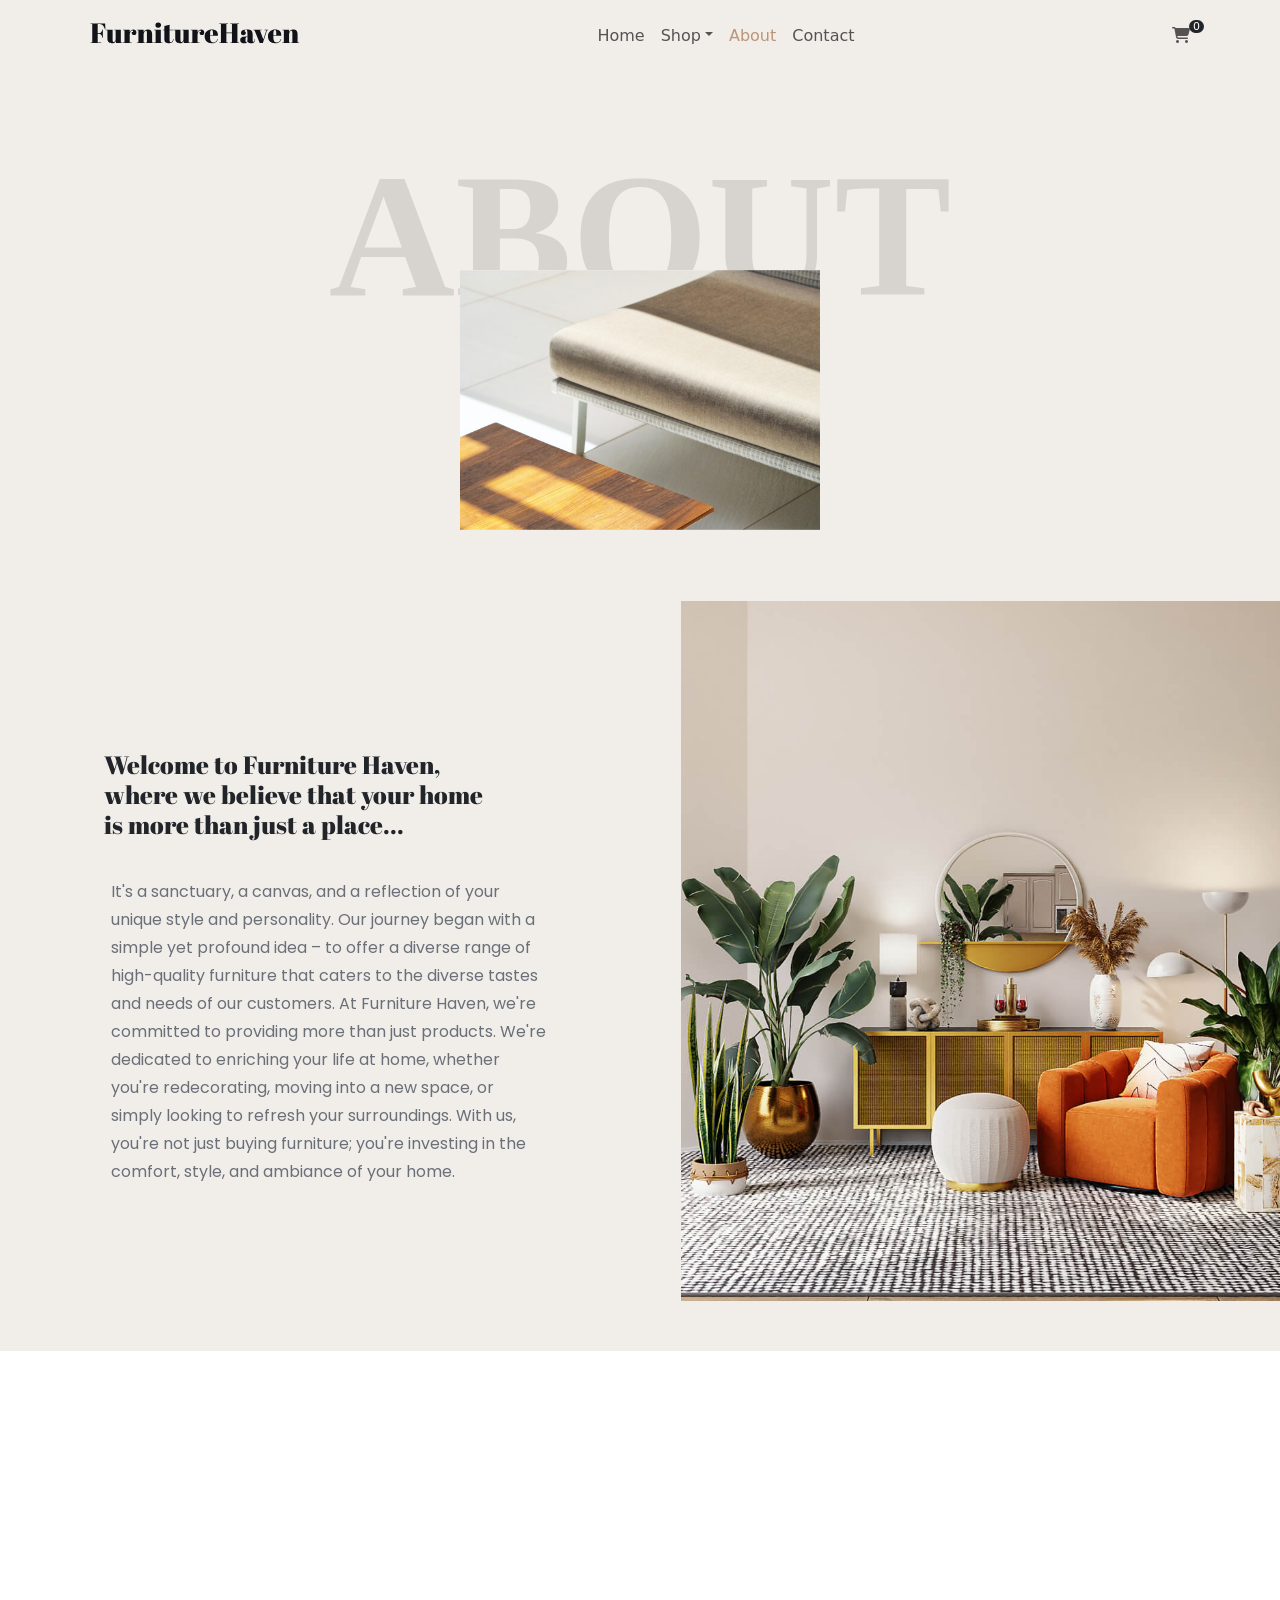
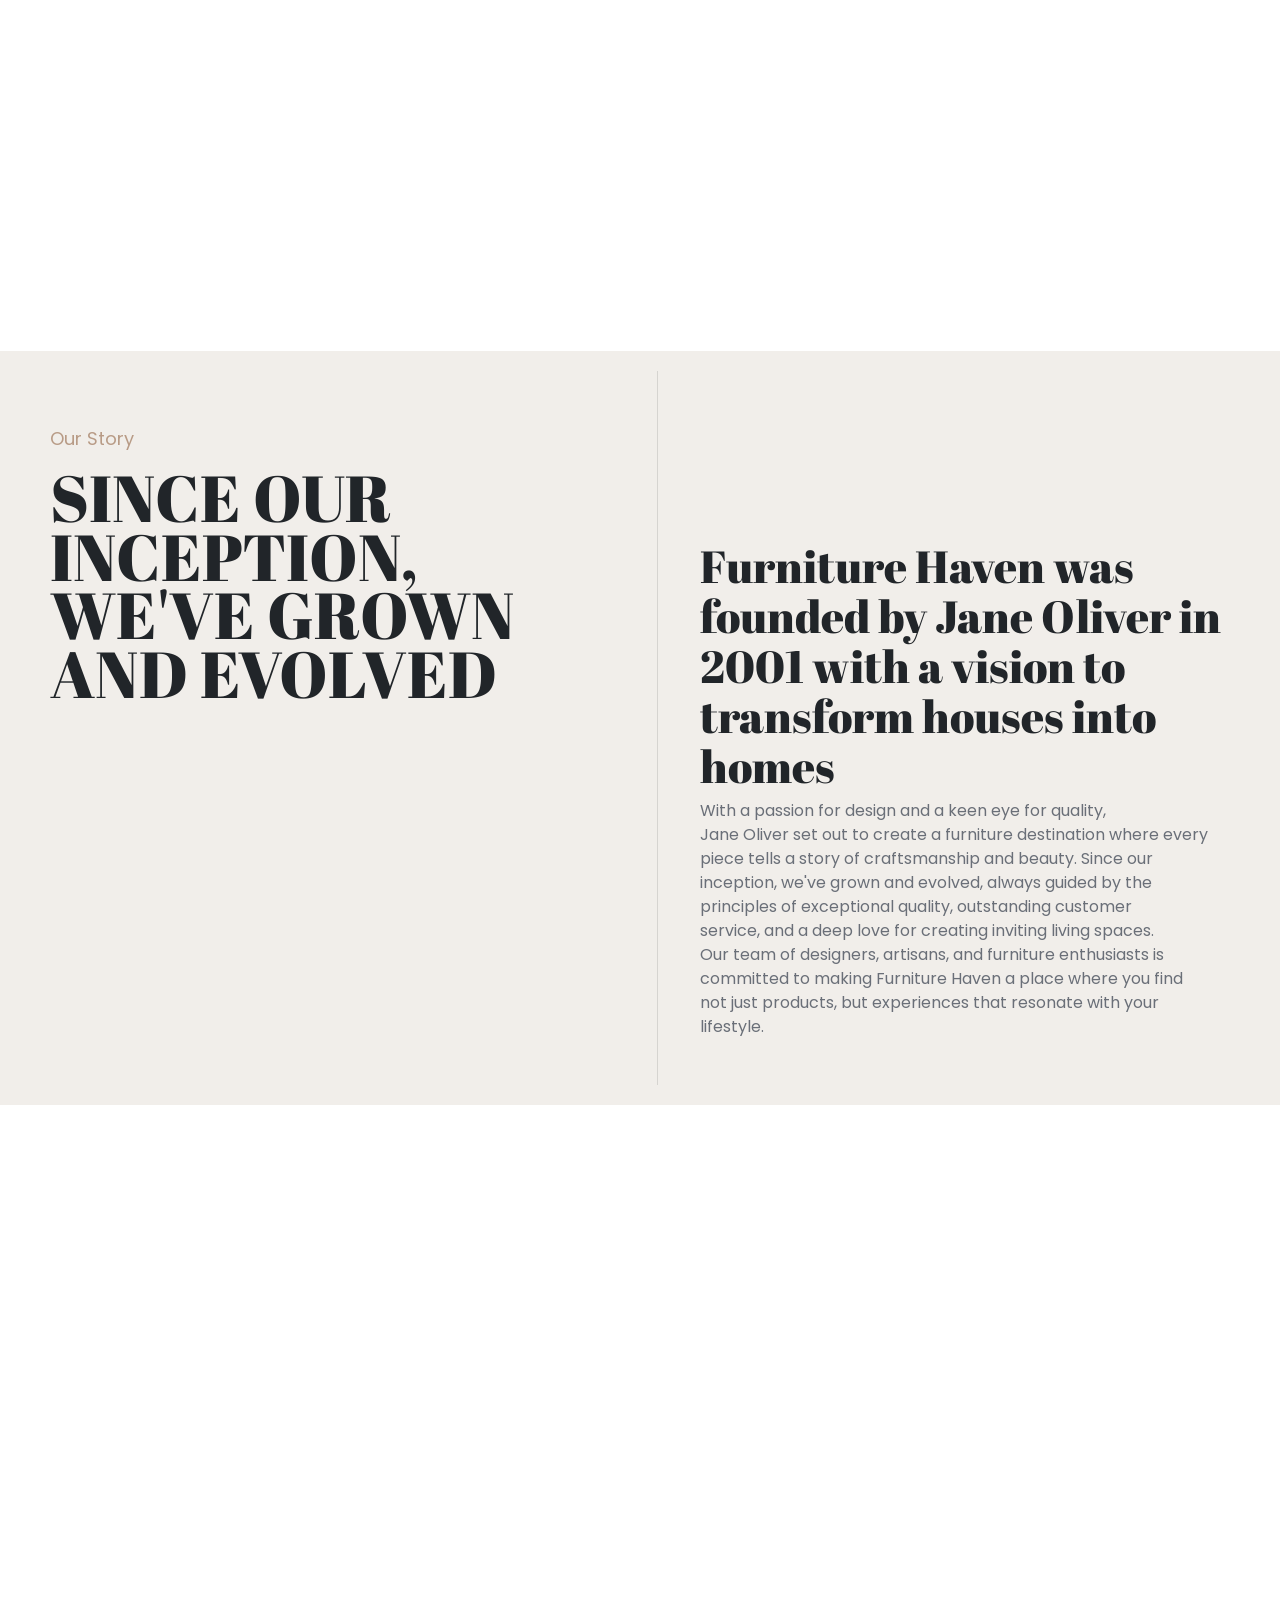
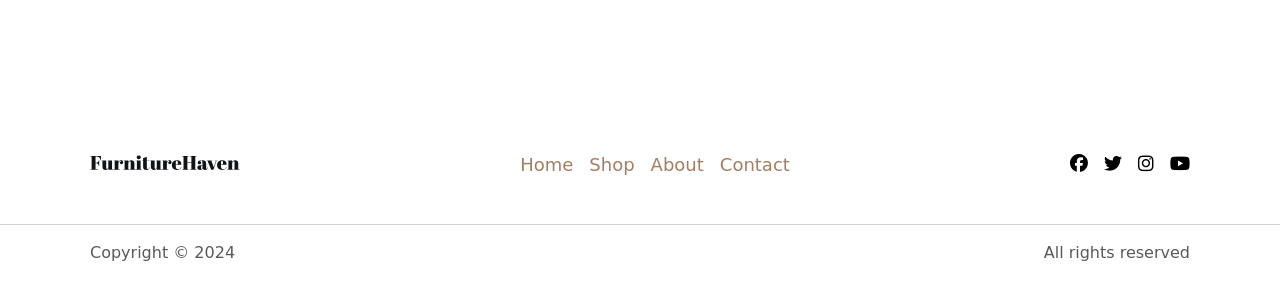
==== commit 3e534f1e: "addname" ====
--- a/about.html
+++ b/about.html
@@ -1,183 +1,172 @@
 <!DOCTYPE html>
 <html lang="en">
-  <head>
-    <meta charset="UTF-8" />
-    <meta name="viewport" content="width=device-width, initial-scale=1.0" />
-    <title>About</title>
-    <link rel="stylesheet" href="css/bootstrap.min.css" />
-    <link
-      rel="stylesheet"
-      href="https://cdnjs.cloudflare.com/ajax/libs/font-awesome/6.5.2/css/all.min.css"
-    />
-    <link rel="stylesheet" href="css/allpage.css" />
-  </head>
-
-  <body>
-    <div class="main_1">
-      <!------------------- header -------------------->
-
-      <nav class="navbar navbar-expand-md header">
-        <div class="container">
-          <ul class="one_2 navbar-nav align-items-center">
-            <li class="nav-item">
-              <a href="" class="nav-link">
-                <img src="images/logo.svg" alt="" />
-              </a>
-            </li>
-          </ul>
-
-          <ul class="navbar-nav align-items-center">
-            <li class="nav-item">
-              <a href="home.html" class="nav-link">Home</a>
-            </li>
-            <li class="nav-item dropdown">
-              <a
-                href="shop.html"
-                class="nav-link dropdown-toggle"
-                data-bs-toggle="dropdown"
-                aria-expanded="false"
-                >Shop</a
-              >
-              <ul class="dropdown-menu">
-                <li><a class="dropdown-item" href="living.html">Living</a></li>
-                <li><a class="dropdown-item" href="office.html">Office</a></li>
-                <li>
-                  <a class="dropdown-item" href="bedroom.html">Bedroom</a>
-                </li>
-                <li><a class="dropdown-item" href="Dining.html">Dining</a></li>
-              </ul>
-            </li>
-            <li class="nav-item">
-              <a href="about.html" class="nav-link" title="color">About</a>
-            </li>
-            <li class="nav-item">
-              <a href="contact.html" class="nav-link">Contact</a>
-            </li>
-          </ul>
-
-          <ul class="navbar-nav">
-            <li class="nav-item">
-              <a href="" class="nav-link">
-                <span class="px-1 rounded-pill bg-dark text-white to">0</span>
-                <i class="fa-solid fa-cart-shopping"></i>
-              </a>
-            </li>
-            <!-- <li class="nav-item"><a href="" class="nav-link">𝕯!¥@</a></li> -->
-          </ul>
+
+<head>
+  <meta charset="UTF-8" />
+  <meta name="viewport" content="width=device-width, initial-scale=1.0" />
+  <title>About</title>
+  <link rel="stylesheet" href="css/bootstrap.min.css" />
+  <link rel="stylesheet" href="https://cdnjs.cloudflare.com/ajax/libs/font-awesome/6.5.2/css/all.min.css" />
+  <link rel="stylesheet" href="css/allpage.css" />
+</head>
+
+<body>
+  <div class="main_1">
+    <!------------------- header -------------------->
+
+    <nav class="navbar navbar-expand-md header">
+      <div class="container">
+        <ul class="one_2 navbar-nav align-items-center">
+          <li class="nav-item">
+            <a href="index.html" class="nav-link">
+              <img src="images/logo.svg" alt="" />
+            </a>
+          </li>
+        </ul>
+
+        <ul class="navbar-nav align-items-center">
+          <li class="nav-item">
+            <a href="index.html" class="nav-link">Home</a>
+          </li>
+          <li class="nav-item dropdown">
+            <a href="shop.html" class="nav-link dropdown-toggle" data-bs-toggle="dropdown"
+              aria-expanded="false">Shop</a>
+            <ul class="dropdown-menu">
+              <li><a class="dropdown-item" href="living.html">Living</a></li>
+              <li><a class="dropdown-item" href="office.html">Office</a></li>
+              <li>
+                <a class="dropdown-item" href="bedroom.html">Bedroom</a>
+              </li>
+              <li><a class="dropdown-item" href="Dining.html">Dining</a></li>
+            </ul>
+          </li>
+          <li class="nav-item">
+            <a href="about.html" class="nav-link" title="color">About</a>
+          </li>
+          <li class="nav-item">
+            <a href="contact.html" class="nav-link">Contact</a>
+          </li>
+        </ul>
+
+        <ul class="navbar-nav">
+          <li class="nav-item">
+            <a href="" class="nav-link">
+              <span class="px-1 rounded-pill bg-dark text-white to">0</span>
+              <i class="fa-solid fa-cart-shopping"></i>
+            </a>
+          </li>
+          <!-- <li class="nav-item"><a href="" class="nav-link">𝕯!¥@</a></li> -->
+        </ul>
+      </div>
+    </nav>
+
+    <!-------------------- main section -------------------->
+
+    <div class="aboutmain">
+      <div class="textmain d-flex justify-content-center align-items-center">
+        <h1 class="color">About</h1>
+      </div>
+
+      <div class="image11 d-flex justify-content-center">
+        <img src="images/bg-11.jpg" alt="" class="bg11 d-flex justify-content-center" />
+      </div>
+    </div>
+  </div>
+
+  <!------------------ Abotu Second section -------------------->
+
+  <div class="row ass">
+    <div class="col-md-6">
+      <div class="coltext">
+        <h5 class="h5A">
+          Welcome to Furniture Haven,<br />
+          where we believe that your home <br />
+          is more than just a place...
+        </h5>
+        <p class="pA">
+          It's a sanctuary, a canvas, and a reflection of your <br />
+          unique style and personality. Our journey began with a <br />
+          simple yet profound idea – to offer a diverse range of <br />
+          high-quality furniture that caters to the diverse tastes <br />
+          and needs of our customers. At Furniture Haven, we're <br />
+          committed to providing more than just products. We're <br />
+          dedicated to enriching your life at home, whether <br />
+          you're redecorating, moving into a new space, or <br />
+          simply looking to refresh your surroundings. With us, <br />
+          you're not just buying furniture; you're investing in the <br />
+          comfort, style, and ambiance of your home.
+        </p>
+      </div>
+    </div>
+    <div class="col-md-6">
+      <img src="images/bg-06.jpg" height="700" width="100%" alt="" />
+    </div>
+  </div>
+
+  <!-------------------- Discover Your Perfect Collections -------------------->
+
+  <div class="DYPC">
+    <div class="dypstexts">
+      <p class="text-white dyps-p pb-1 text-center">
+        Discover Your Perfect Collections
+      </p>
+      <h1 class="dyps-h1 text-white pb-3 text-center">
+        Furniture Haven <br />
+        understands the art<br />
+        of creating spaces <br />
+        that inspire <br />
+        emotions...
+      </h1>
+    </div>
+  </div>
+
+  <!-------------------- About Our Story -------------------->
+
+  <div class="mainAOS">
+    <div class="row AOS">
+      <div class="col-md-6 AOSL">
+        <div class="lefttext mt-4">
+          <p class="ap">Our Story</p>
+          <h1 class="h1aA">
+            Since our <br />
+            inception, <br />
+            we've grown <br />
+            and evolved
+          </h1>
         </div>
-      </nav>
-
-      <!-------------------- main section -------------------->
-
-      <div class="aboutmain">
-        <div class="textmain d-flex justify-content-center align-items-center">
-          <h1 class="color">About</h1>
-        </div>
-
-        <div class="image11 d-flex justify-content-center">
-          <img
-            src="images/bg-11.jpg"
-            alt=""
-            class="bg11 d-flex justify-content-center"
-          />
-        </div>
-      </div>
-    </div>
-
-    <!------------------ Abotu Second section -------------------->
-
-    <div class="row ass">
+      </div>
       <div class="col-md-6">
-        <div class="coltext">
-          <h5 class="h5A">
-            Welcome to Furniture Haven,<br />
-            where we believe that your home <br />
-            is more than just a place...
-          </h5>
-          <p class="pA">
-            It's a sanctuary, a canvas, and a reflection of your <br />
-            unique style and personality. Our journey began with a <br />
-            simple yet profound idea – to offer a diverse range of <br />
-            high-quality furniture that caters to the diverse tastes <br />
-            and needs of our customers. At Furniture Haven, we're <br />
-            committed to providing more than just products. We're <br />
-            dedicated to enriching your life at home, whether <br />
-            you're redecorating, moving into a new space, or <br />
-            simply looking to refresh your surroundings. With us, <br />
-            you're not just buying furniture; you're investing in the <br />
-            comfort, style, and ambiance of your home.
+        <div class="righttext">
+          <h2 class="h2riA">
+            Furniture Haven was<br />
+            founded by Jane Oliver in <br />
+            2001 with a vision to <br />
+            transform houses into <br />
+            homes
+          </h2>
+          <p class="rip">
+            With a passion for design and a keen eye for quality, <br />Jane
+            Oliver set out to create a furniture destination where every
+            <br />
+            piece tells a story of craftsmanship and beauty. Since our <br />
+            inception, we've grown and evolved, always guided by the <br />
+            principles of exceptional quality, outstanding customer <br />
+            service, and a deep love for creating inviting living spaces.
+            <br />
+            Our team of designers, artisans, and furniture enthusiasts is
+            <br />
+            committed to making Furniture Haven a place where you find
+            <br />not just products, but experiences that resonate with your
+            <br />
+            lifestyle.
           </p>
         </div>
       </div>
-      <div class="col-md-6">
-        <img src="images/bg-06.jpg" height="700" width="100%" alt="" />
-      </div>
-    </div>
-
-    <!-------------------- Discover Your Perfect Collections -------------------->
-
-    <div class="DYPC">
-      <div class="dypstexts">
-        <p class="text-white dyps-p pb-1 text-center">
-          Discover Your Perfect Collections
-        </p>
-        <h1 class="dyps-h1 text-white pb-3 text-center">
-          Furniture Haven <br />
-          understands the art<br />
-          of creating spaces <br />
-          that inspire <br />
-          emotions...
-        </h1>
-      </div>
-    </div>
-
-    <!-------------------- About Our Story -------------------->
-
-    <div class="mainAOS">
-      <div class="row AOS">
-        <div class="col-md-6 AOSL">
-          <div class="lefttext mt-4">
-            <p class="ap">Our Story</p>
-            <h1 class="h1aA">
-              Since our <br />
-              inception, <br />
-              we've grown <br />
-              and evolved
-            </h1>
-          </div>
-        </div>
-        <div class="col-md-6">
-          <div class="righttext">
-            <h2 class="h2riA">
-              Furniture Haven was<br />
-              founded by Jane Oliver in <br />
-              2001 with a vision to <br />
-              transform houses into <br />
-              homes
-            </h2>
-            <p class="rip">
-              With a passion for design and a keen eye for quality, <br />Jane
-              Oliver set out to create a furniture destination where every
-              <br />
-              piece tells a story of craftsmanship and beauty. Since our <br />
-              inception, we've grown and evolved, always guided by the <br />
-              principles of exceptional quality, outstanding customer <br />
-              service, and a deep love for creating inviting living spaces.
-              <br />
-              Our team of designers, artisans, and furniture enthusiasts is
-              <br />
-              committed to making Furniture Haven a place where you find
-              <br />not just products, but experiences that resonate with your
-              <br />
-              lifestyle.
-            </p>
-          </div>
-        </div>
-      </div>
-    </div>
-
-
-      <!-------------------- Explore -------------------->
+    </div>
+  </div>
+
+
+  <!-------------------- Explore -------------------->
 
   <div class="Explore2 ">
     <div class="dypstexts container">
@@ -185,8 +174,8 @@
         Explore
       </p>
       <h1 class="dyps-h1 text-white pb-3">
-        Ready to  <br>
-        transform  <br>
+        Ready to <br>
+        transform <br>
         your living <br>
         space?
       </h1>
@@ -216,17 +205,17 @@
 
       <ul class="navbar-nav">
         <li class="nav-item"><a href="" class="nav-link ">
-          <i class="fa-brands fa-facebook icon"></i>
-          </a></li>
-          <li class="nav-item"><a href="" class="nav-link">
+            <i class="fa-brands fa-facebook icon"></i>
+          </a></li>
+        <li class="nav-item"><a href="" class="nav-link">
             <i class="fa-brands fa-twitter icon"></i>
-            </a></li>
-            <li class="nav-item"><a href="" class="nav-link">
-              <i class="fa-brands fa-instagram icon"></i>
-              </a></li>
-              <li class="nav-item"><a href="" class="nav-link">
-                <i class="fa-brands fa-youtube icon"></i>
-                </a></li>
+          </a></li>
+        <li class="nav-item"><a href="" class="nav-link">
+            <i class="fa-brands fa-instagram icon"></i>
+          </a></li>
+        <li class="nav-item"><a href="" class="nav-link">
+            <i class="fa-brands fa-youtube icon"></i>
+          </a></li>
       </ul>
 
     </div>
@@ -247,31 +236,14 @@
     </div>
   </nav>
 
-    <!-------------------- scroll button -------------------->
-
-    <buttom class="btntop text-white"
-      ><i class="fa-solid fa-chevron-up"></i
-    ></buttom>
-
-    <script src="js/bootstrap.bundle.min.js"></script>
-    <script src="js/jquery-3.7.1.min.js"></script>
-
-    <script>
-      $(window).scroll(function () {
-        if ($(this).scrollTop() >= 100) {
-          $(".btntop").fadeIn(200);
-        } else {
-          $(".btntop").fadeOut(200);
-        }
-      });
-      $(".btntop").click(function () {
-        $("body,html").animate(
-          {
-            scrollTop: 0,
-          },
-          500
-        );
-      });
-    </script>
-  </body>
-</html>
+  <!-------------------- scroll button -------------------->
+
+  <buttom class="btntop text-white"><i class="fa-solid fa-chevron-up"></i></buttom>
+
+  <script src="js/bootstrap.bundle.min.js"></script>
+  <script src="js/jquery-3.7.1.min.js"></script>
+  <script src="js/button.js"></script>
+
+</body>
+
+</html>
--- a/css/allpage.css
+++ b/css/allpage.css
@@ -16,7 +16,7 @@
   src: url("https://fonts.googleapis.com/css2?family=Abril+Fatface&family=Poppins:ital,wght@0,100;0,200;0,300;0,400;0,500;0,600;0,700;0,800;0,900;1,100;1,200;1,300;1,400;1,500;1,600;1,700;1,800;1,900&display=swap");
 }
 
-/******************** Header ********************/
+/******************************** Header ********************************/
 
 .header {
   background-color: #f1eeea;
@@ -57,7 +57,7 @@
   color: #bc9578;
 }
 
-/******************** Home Page ********************/
+/******************************** Home Page ********************************/
 
 /******************** Main Section ********************/
 
@@ -492,28 +492,6 @@
   text-align: left;
 }
 
-/******************** footer ********************/
-
-.footer {
-  border-bottom: 1px solid #6a6f7850;
-  height: 120px;
-}
-
-.h {
-  color: #a47e62;
-  font-size: 18px;
-  font-weight: 400;
-}
-
-.icon {
-  color: black;
-  font-size: 18px;
-}
-
-.icon:hover {
-  color: #a47e62;
-}
-
 /******************************** SHOP PAGE  ********************************/
 
 .shopmain {
@@ -621,7 +599,7 @@
 }
 
 .AOSL {
-  border-right: 1px solid #D6D4D0;
+  border-right: 1px solid #d6d4d0;
 }
 
 .h1aA {
@@ -636,7 +614,6 @@
   line-height: 50px;
   font-family: "Abril Fatface";
 }
-
 
 /********************  About Explore ******************* */
 
@@ -657,13 +634,14 @@
 
 /******************** Contact Page ********************/
 
-.AAA{
-  border-right: 1px solid  #D6D4D0;
+.AAA {
+  border-right: 1px solid #d6d4d0;
+  height: 600px;
 }
 
 .get {
   width: 1361px;
-  height: 600px;
+  height: 700px;
   background-color: #f1eeea;
 }
 
@@ -672,26 +650,63 @@
   background-color: black;
 }
 
-.span{
+.span {
   letter-spacing: 1px;
   font-weight: 400;
-  font-family:"poppins" ;
-}
-
-.hr{
+  font-family: "poppins";
+}
+
+.hr {
   width: 85%;
 }
 
-.icon{
+.icon {
   font-size: 20px;
 }
 
-.textarea{
+.textarea {
   height: 150px;
 }
 
-
-/******************** scroll button ********************/
+/******************** form css ********************/
+
+input {
+  height: 50px;
+}
+
+.input:focus {
+  box-shadow: none;
+  border-color: transparent !important;
+}
+
+.send:hover {
+  color: white;
+  background-color: black;
+}
+
+/******************************** footer ********************************/
+
+.footer {
+  border-bottom: 1px solid #6a6f7850;
+  height: 120px;
+}
+
+.h {
+  color: #a47e62;
+  font-size: 18px;
+  font-weight: 400;
+}
+
+.icon {
+  color: black;
+  font-size: 18px;
+}
+
+.icon:hover {
+  color: #a47e62;
+}
+
+/******************************** scroll button ********************************/
 
 .btntop {
   padding: 5px 8px;
@@ -702,4 +717,80 @@
   bottom: 30px;
   right: 20px;
   cursor: pointer;
-}+}
+
+@media (max-width: 375px) {
+  /********** header ***********/
+
+  .logo {
+    width: 190px;
+  }
+
+  #drop {
+    -border: 1px solid red;
+    box-sizing: border-box;
+  }
+
+  #drop li {
+    -border: 1px solid red;
+    margin-bottom: 5px;
+    background-color: white;
+    padding: 10px;
+  }
+
+  /*********** Home page responsive **********/
+
+  .main {
+    border: 1px solid red;
+  }
+
+  /*********** contact page responsive ***********/
+
+  .main_1 {
+    -border: 1px solid green;
+    height: 200px;
+  }
+
+  .main_1 .aboutmain {
+    -border: 1px solid blueviolet;
+  }
+
+  .main_1 .aboutmain .color {
+    -border: 1px solid blue;
+    height: auto;
+    font-size: 60px;
+    position: absolute;
+    bottom: 10px;
+  }
+
+  .main_1 .bg11 {
+    -border: 1px solid red;
+    width: 101px;
+    height: 72px;
+    background-size: cover;
+    position: absolute;
+  }
+
+  .get {
+    border: 1px solid red;
+    display: flex;
+    flex-direction: row;
+    width: 100%;
+    height: 600px;
+  }
+
+  .caaa {
+    border: 1px solid blue;
+    width: 100%;
+    height: fit-content;
+  }
+  .h1aA {
+    font-size: 25px;
+    text-align: center;
+  }
+
+  .rip {
+    font-size: 10px;
+    text-align: center;
+  }
+}
